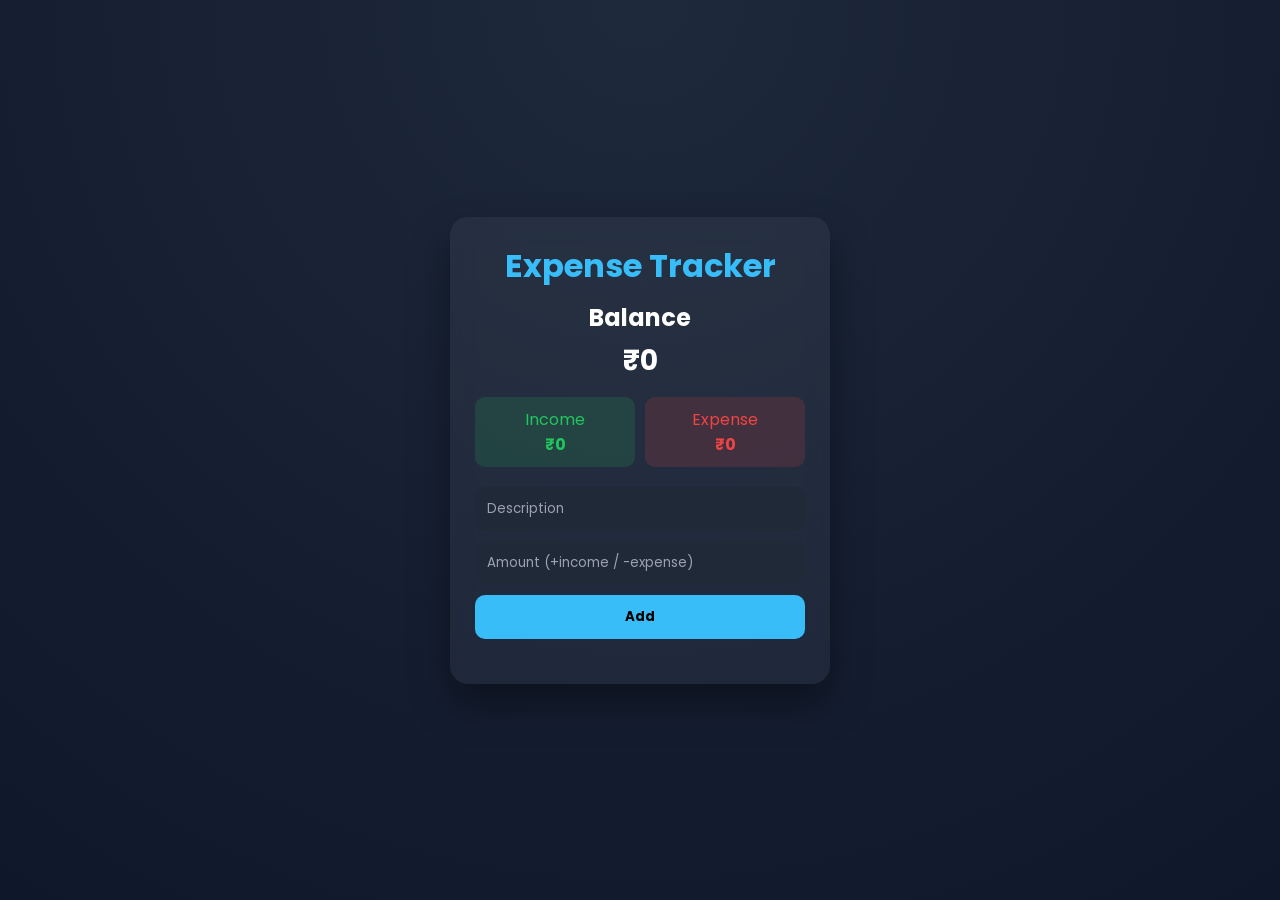
==== Expense Tracker/index.html @ dbf43a5e "Add files via upload" ====
<!DOCTYPE html>
<html lang="en">
<head>
    <meta charset="UTF-8">
    <title>Expense Tracker</title>
    <link rel="stylesheet" href="style.css">
    <link href="https://fonts.googleapis.com/css2?family=Poppins:wght@300;500;600&display=swap" rel="stylesheet">
</head>
<body>

<div class="app">
    <h1>Expense Tracker</h1>

    <div class="balance">
        <h2>Balance</h2>
        <h3 id="balance">₹0</h3>
    </div>

    <div class="summary">
        <div class="income">
            <p>Income</p>
            <h4 id="income">₹0</h4>
        </div>
        <div class="expense">
            <p>Expense</p>
            <h4 id="expense">₹0</h4>
        </div>
    </div>

    <div class="form">
        <input type="text" id="text" placeholder="Description">
        <input type="number" id="amount" placeholder="Amount (+income / -expense)">
        <button onclick="addTransaction()">Add</button>
    </div>

    <ul id="list"></ul>
</div>

<script src="script.js"></script>
</body>
</html>
---- Expense Tracker/style.css ----
* {
    margin: 0;
    padding: 0;
    box-sizing: border-box;
    font-family: "Poppins", sans-serif;
}

body {
    height: 100vh;
    display: flex;
    justify-content: center;
    align-items: center;
    background: radial-gradient(circle at top, #1e293b, #0f172a);
    color: white;
}

/* MAIN CARD */
.app {
    width: 380px;
    background: rgba(255,255,255,0.05);
    backdrop-filter: blur(12px);
    padding: 25px;
    border-radius: 18px;
    box-shadow: 0 20px 40px rgba(0,0,0,0.4);
    text-align: center;
}

/* TITLE */
h1 {
    color: #38bdf8;
    margin-bottom: 10px;
}

/* BALANCE */
.balance h3 {
    font-size: 28px;
    margin: 5px 0 15px;
}

/* SUMMARY */
.summary {
    display: flex;
    justify-content: space-between;
    margin-bottom: 20px;
}

.income, .expense {
    flex: 1;
    padding: 10px;
    border-radius: 10px;
}

.income {
    background: rgba(34,197,94,0.15);
    color: #22c55e;
    margin-right: 5px;
}

.expense {
    background: rgba(239,68,68,0.15);
    color: #ef4444;
    margin-left: 5px;
}

/* INPUT */
.form {
    display: flex;
    flex-direction: column;
    gap: 10px;
    margin-bottom: 20px;
}

input {
    padding: 12px;
    border-radius: 10px;
    border: none;
    background: #1f2937;
    color: white;
}

input::placeholder {
    color: #9ca3af;
}

button {
    padding: 12px;
    border: none;
    border-radius: 10px;
    background: #38bdf8;
    font-weight: bold;
    cursor: pointer;
    transition: 0.3s;
}

button:hover {
    background: #0ea5e9;
    transform: translateY(-2px);
}

/* LIST */
ul {
    list-style: none;
}

/* TRANSACTION CARD */
li {
    background: #1f2937;
    margin: 10px 0;
    padding: 12px;
    border-radius: 12px;
    display: flex;
    justify-content: space-between;
    align-items: center;
    transition: 0.3s;
}

li:hover {
    transform: scale(1.02);
}

/* COLOR STRIP */
li.income-item {
    border-left: 4px solid #22c55e;
}

li.expense-item {
    border-left: 4px solid #ef4444;
}

/* AMOUNT */
.amount {
    font-weight: bold;
}

/* DELETE BUTTON */
li button {
    background: transparent;
    color: red;
    font-size: 16px;
    margin-left: 10px;
    cursor: pointer;
}

/* ANIMATION */
li {
    animation: slideUp 0.3s ease;
}

@keyframes slideUp {
    from {
        opacity: 0;
        transform: translateY(10px);
    }
    to {
        opacity: 1;
        transform: translateY(0);
    }
}
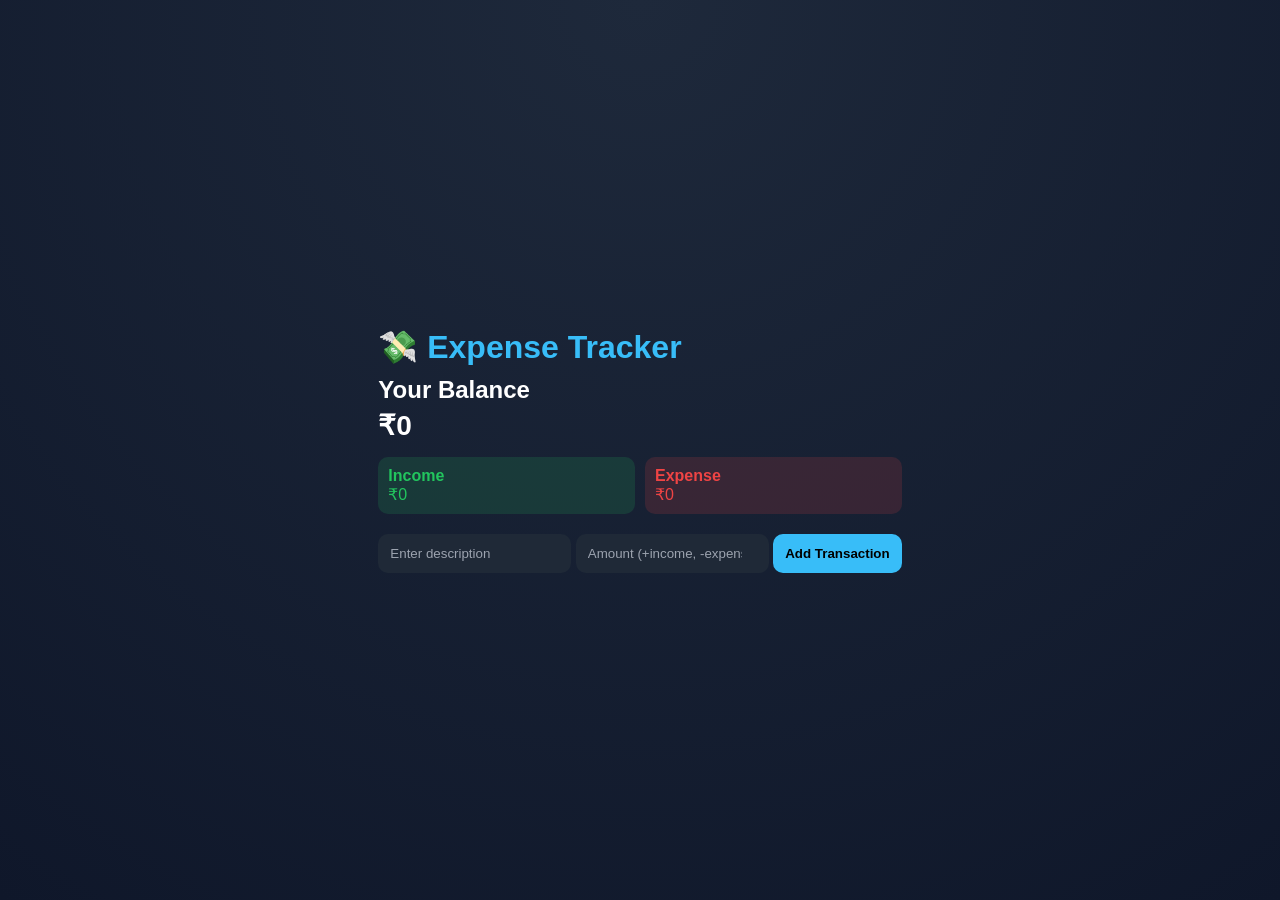
==== commit bd4c95bf: "index.html" ====
--- a/Expense Tracker/index.html
+++ b/Expense Tracker/index.html
@@ -1,41 +1,40 @@
 <!DOCTYPE html>
 <html lang="en">
 <head>
-    <meta charset="UTF-8">
-    <title>Expense Tracker</title>
-    <link rel="stylesheet" href="style.css">
-    <link href="https://fonts.googleapis.com/css2?family=Poppins:wght@300;500;600&display=swap" rel="stylesheet">
+  <meta charset="UTF-8">
+  <title>Expense Tracker</title>
+  <link rel="stylesheet" href="style.css">
 </head>
 <body>
 
-<div class="app">
-    <h1>Expense Tracker</h1>
+<div class="container">
+  <h1>💸 Expense Tracker</h1>
 
-    <div class="balance">
-        <h2>Balance</h2>
-        <h3 id="balance">₹0</h3>
+  <div class="balance">
+    <h2>Your Balance</h2>
+    <h3 id="balance">₹0</h3>
+  </div>
+
+  <div class="summary">
+    <div class="income">
+      <h4>Income</h4>
+      <p id="income">₹0</p>
     </div>
+    <div class="expense">
+      <h4>Expense</h4>
+      <p id="expense">₹0</p>
+    </div>
+  </div>
 
-    <div class="summary">
-        <div class="income">
-            <p>Income</p>
-            <h4 id="income">₹0</h4>
-        </div>
-        <div class="expense">
-            <p>Expense</p>
-            <h4 id="expense">₹0</h4>
-        </div>
-    </div>
+  <form id="form">
+    <input type="text" id="text" placeholder="Enter description" required>
+    <input type="number" id="amount" placeholder="Amount (+income, -expense)" required>
+    <button>Add Transaction</button>
+  </form>
 
-    <div class="form">
-        <input type="text" id="text" placeholder="Description">
-        <input type="number" id="amount" placeholder="Amount (+income / -expense)">
-        <button onclick="addTransaction()">Add</button>
-    </div>
-
-    <ul id="list"></ul>
+  <ul id="list"></ul>
 </div>
 
 <script src="script.js"></script>
 </body>
-</html>+</html>
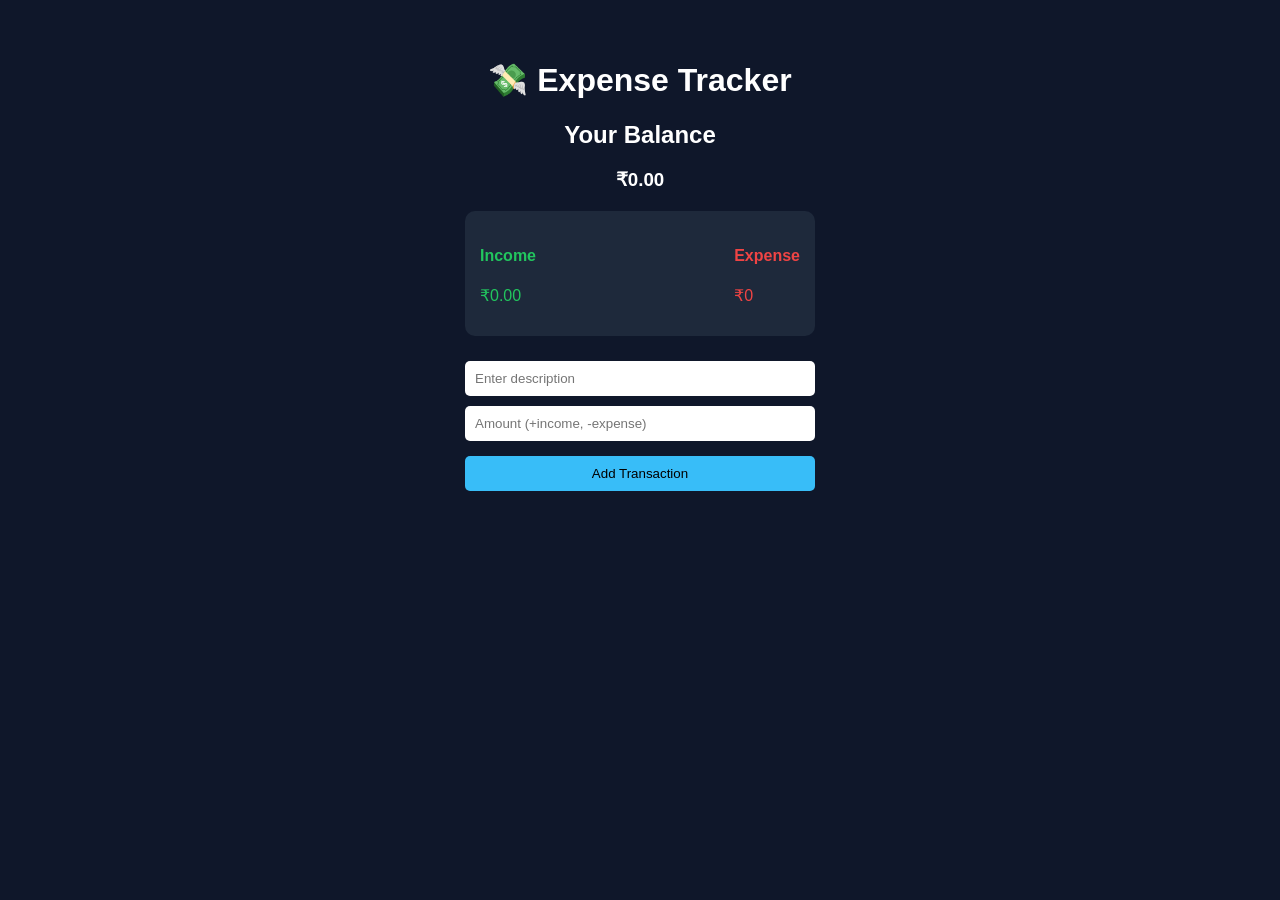
==== commit 4f77b8b4: "Add files via upload" ====
--- a/Expense Tracker/index.html
+++ b/Expense Tracker/index.html
@@ -37,4 +37,4 @@
 
 <script src="script.js"></script>
 </body>
-</html>
+</html>
--- a/Expense Tracker/style.css
+++ b/Expense Tracker/style.css
@@ -1,158 +1,96 @@
-* {
-    margin: 0;
-    padding: 0;
-    box-sizing: border-box;
-    font-family: "Poppins", sans-serif;
+body {
+  margin: 0;
+  font-family: 'Segoe UI', sans-serif;
+  background: #0f172a;
+  color: white;
+  display: flex;
+  justify-content: center;
 }
 
-body {
-    height: 100vh;
-    display: flex;
-    justify-content: center;
-    align-items: center;
-    background: radial-gradient(circle at top, #1e293b, #0f172a);
-    color: white;
+.container {
+  width: 350px;
+  margin-top: 40px;
 }
 
-/* MAIN CARD */
-.app {
-    width: 380px;
-    background: rgba(255,255,255,0.05);
-    backdrop-filter: blur(12px);
-    padding: 25px;
-    border-radius: 18px;
-    box-shadow: 0 20px 40px rgba(0,0,0,0.4);
-    text-align: center;
+h1 {
+  text-align: center;
 }
 
-/* TITLE */
-h1 {
-    color: #38bdf8;
-    margin-bottom: 10px;
+.balance {
+  text-align: center;
+  margin: 20px 0;
 }
 
-/* BALANCE */
-.balance h3 {
-    font-size: 28px;
-    margin: 5px 0 15px;
-}
-
-/* SUMMARY */
 .summary {
-    display: flex;
-    justify-content: space-between;
-    margin-bottom: 20px;
-}
-
-.income, .expense {
-    flex: 1;
-    padding: 10px;
-    border-radius: 10px;
+  display: flex;
+  justify-content: space-between;
+  background: #1e293b;
+  padding: 15px;
+  border-radius: 10px;
 }
 
 .income {
-    background: rgba(34,197,94,0.15);
-    color: #22c55e;
-    margin-right: 5px;
+  color: #22c55e;
 }
 
 .expense {
-    background: rgba(239,68,68,0.15);
-    color: #ef4444;
-    margin-left: 5px;
+  color: #ef4444;
 }
 
-/* INPUT */
-.form {
-    display: flex;
-    flex-direction: column;
-    gap: 10px;
-    margin-bottom: 20px;
+form {
+  margin-top: 20px;
+  display: flex;
+  flex-direction: column;
 }
 
-input {
-    padding: 12px;
-    border-radius: 10px;
-    border: none;
-    background: #1f2937;
-    color: white;
-}
-
-input::placeholder {
-    color: #9ca3af;
+form input {
+  margin: 5px 0;
+  padding: 10px;
+  border: none;
+  border-radius: 5px;
 }
 
 button {
-    padding: 12px;
-    border: none;
-    border-radius: 10px;
-    background: #38bdf8;
-    font-weight: bold;
-    cursor: pointer;
-    transition: 0.3s;
+  margin-top: 10px;
+  padding: 10px;
+  background: #38bdf8;
+  border: none;
+  cursor: pointer;
+  border-radius: 5px;
 }
 
 button:hover {
-    background: #0ea5e9;
-    transform: translateY(-2px);
+  background: #0ea5e9;
 }
 
-/* LIST */
 ul {
-    list-style: none;
+  list-style: none;
+  padding: 0;
+  margin-top: 20px;
 }
 
-/* TRANSACTION CARD */
 li {
-    background: #1f2937;
-    margin: 10px 0;
-    padding: 12px;
-    border-radius: 12px;
-    display: flex;
-    justify-content: space-between;
-    align-items: center;
-    transition: 0.3s;
+  background: #1e293b;
+  margin: 10px 0;
+  padding: 10px;
+  border-radius: 5px;
+  display: flex;
+  justify-content: space-between;
 }
 
-li:hover {
-    transform: scale(1.02);
+li.plus {
+  border-right: 5px solid #22c55e;
 }
 
-/* COLOR STRIP */
-li.income-item {
-    border-left: 4px solid #22c55e;
+li.minus {
+  border-right: 5px solid #ef4444;
 }
 
-li.expense-item {
-    border-left: 4px solid #ef4444;
-}
-
-/* AMOUNT */
-.amount {
-    font-weight: bold;
-}
-
-/* DELETE BUTTON */
-li button {
-    background: transparent;
-    color: red;
-    font-size: 16px;
-    margin-left: 10px;
-    cursor: pointer;
-}
-
-/* ANIMATION */
-li {
-    animation: slideUp 0.3s ease;
-}
-
-@keyframes slideUp {
-    from {
-        opacity: 0;
-        transform: translateY(10px);
-    }
-    to {
-        opacity: 1;
-        transform: translateY(0);
-    }
+.delete-btn {
+  background: red;
+  border: none;
+  color: white;
+  cursor: pointer;
+  padding: 5px 8px;
+  border-radius: 3px;
 }
